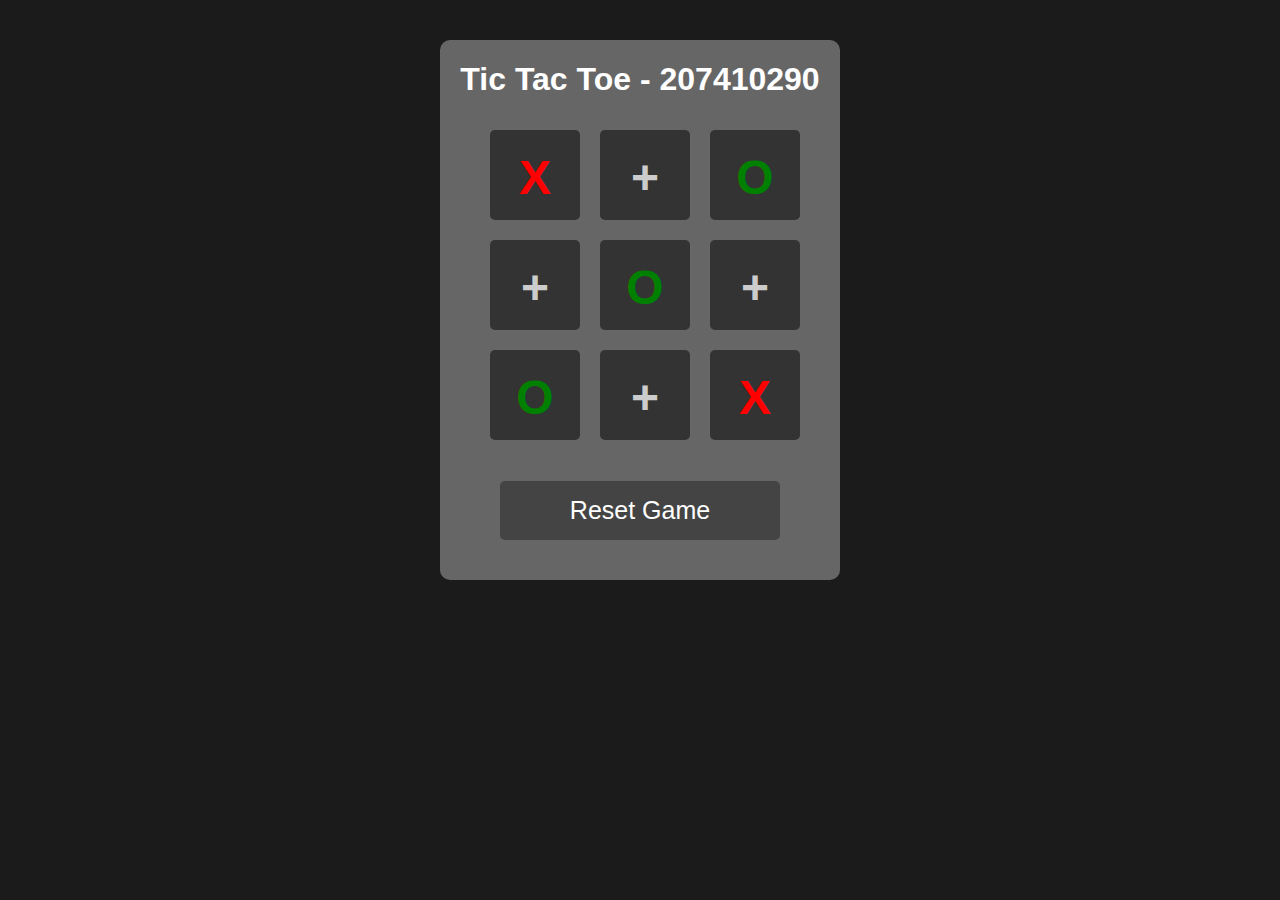
==== demo/w02/tictactoe_90.html @ 216d78eb "W02-P1: checkWin to determine who wins, you need to create four images as said in class" ====
<!DOCTYPE html>
<html lang="en">
  <head>
    <meta charset="UTF-8" />
    <meta name="viewport" content="width=device-width, initial-scale=1.0" />
    <meta http-equiv="X-UA-Compatible" content="ie=edge" />
    <title>TicTacToe</title>
    <link rel="stylesheet" href="./tictactoe_90.css" />
  </head>
  <body>
    <div id="container">
      <header>
        <h1>Tic Tac Toe - 207410290</h1>
      </header>
      <ul id="board">
        <li class="x">X</li>
        <li>+</li>
        <li class="o">O</li>
        <li>+</li>
        <li class="o">O</li>
        <li>+</li>
        <li class="o">O</li>
        <li>+</li>
        <li class="x">X</li>
      </ul>
      <footer>
        <button id="reset">Reset Game</button>
      </footer>
    </div>
    <script src="./tictactoe_90.js"></script>
  </body>
</html>
---- demo/w02/tictactoe_90.css ----
body {
  background: #1c1b1b;
  color: #666;
  font-family: 'Arial', sans-serif;
}

h1 {
  text-align: center;
  color: #fff;
}

#container {
  width: 400px;
  overflow: auto;
  margin: 40px auto;
  background: #666;
  padding-bottom: 40px;
  border-radius: 10px;
}

#board {
  display: flex;
  flex-wrap: wrap;
}

#board li {
  margin: 10px;
  padding-top: 20px;
  height: 70px;
  width: 90px;
  font-size: 48px;
  font-weight: 800;
  background: #333;
  color: #ccc;
  list-style: none;
  text-align: center;
  border-radius: 5px;
}

#board li:hover,
#reset:hover {
  cursor: pointer;
  background: #000;
}

#reset {
  border: 0;
  background: #444;
  color: #fff;
  width: 70%;
  padding: 15px;
  border-radius: 5px;
  font-size: 25px;
}

footer {
  display: block;
  text-align: center;
  padding-top: 15px;
}

#board .o {
  color:green;
}

#board .x {
  color:red;
}
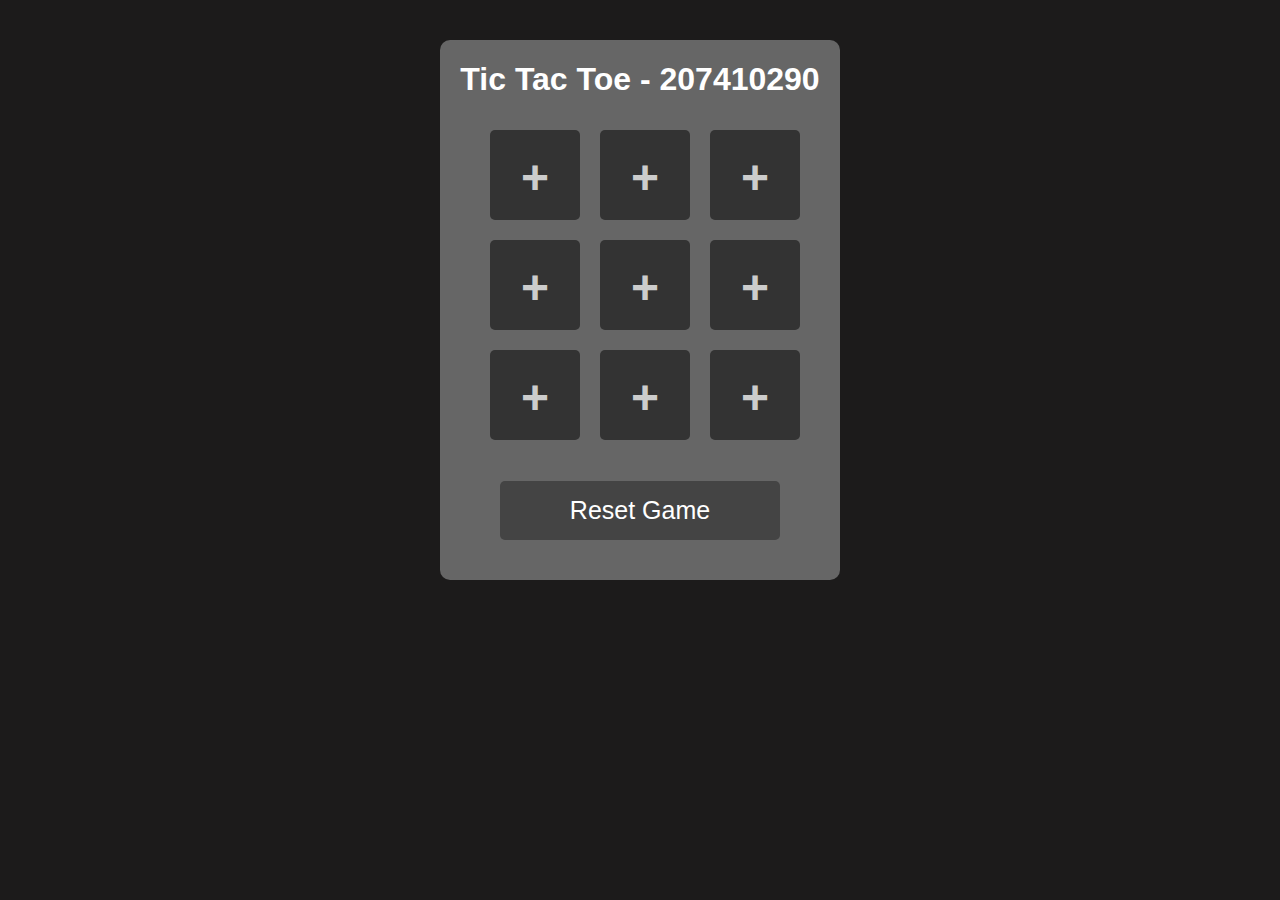
==== commit 9a170808: "W02-P2: O win (9 times), X wins (8 times), tie (9 times)" ====
--- a/demo/w02/tictactoe_90.html
+++ b/demo/w02/tictactoe_90.html
@@ -13,15 +13,15 @@
         <h1>Tic Tac Toe - 207410290</h1>
       </header>
       <ul id="board">
-        <li class="x">X</li>
         <li>+</li>
-        <li class="o">O</li>
         <li>+</li>
-        <li class="o">O</li>
         <li>+</li>
-        <li class="o">O</li>
         <li>+</li>
-        <li class="x">X</li>
+        <li>+</li>
+        <li>+</li>
+        <li>+</li>
+        <li>+</li>
+        <li>+</li>
       </ul>
       <footer>
         <button id="reset">Reset Game</button>
